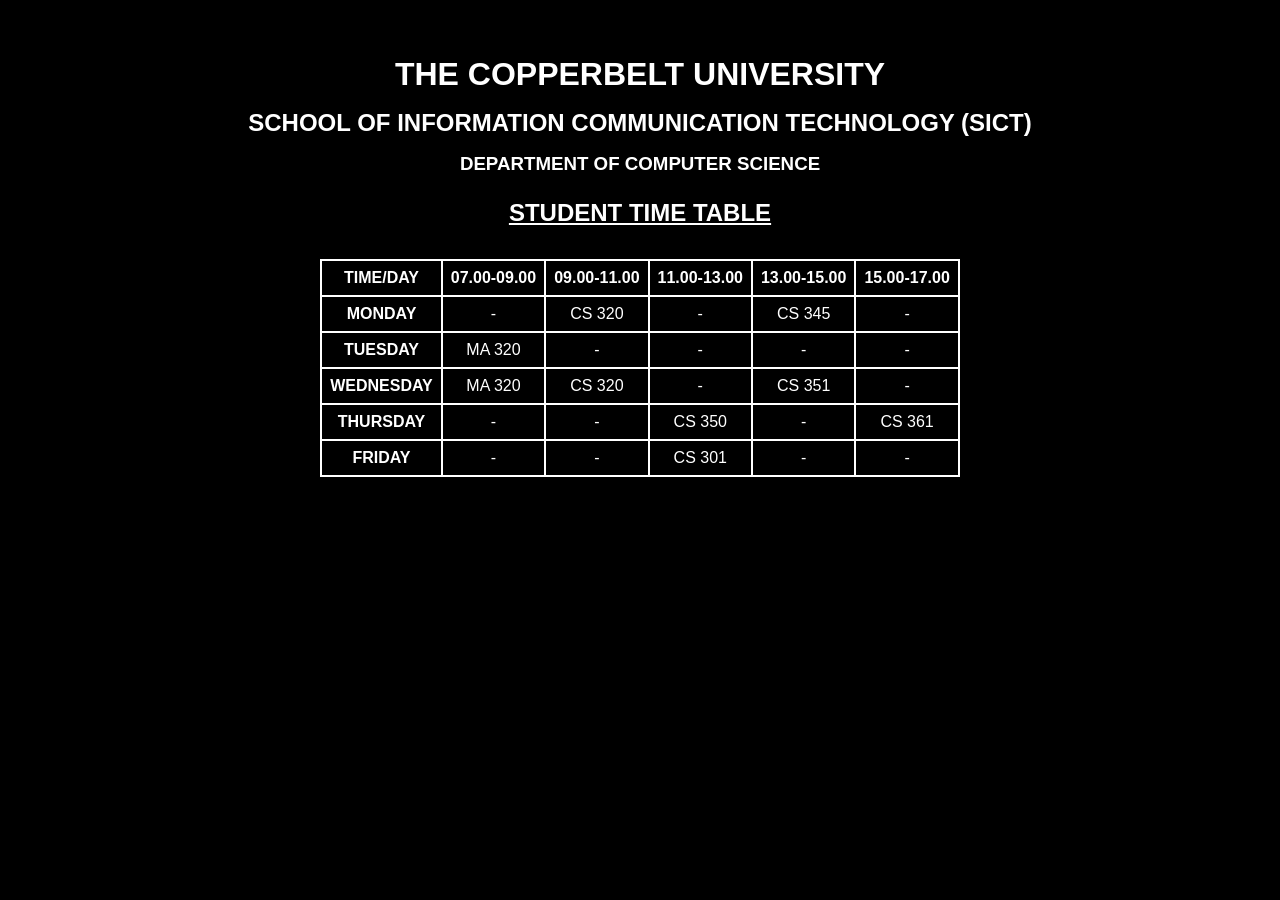
==== time table/index.html @ ff11e7d1 "first table style" ====
<!doctype html>
<html lang="en">
  <head>
    <meta charset="UTF-8" />
    <meta name="viewport" content="width=device-width, initial-scale=1.0" />
    <title>SICT 3 | Time table</title>
    <link rel="stylesheet" href="./styles.css" />
  </head>
  <body>
    <div id="container">
      <div id="heading">
        <h1>THE COPPERBELT UNIVERSITY</h1>
        <h2>SCHOOL OF INFORMATION COMMUNICATION TECHNOLOGY (SICT)</h2>
        <h3>DEPARTMENT OF COMPUTER SCIENCE</h3>
      </div>

      <div id="table-container">
        <h1>STUDENT TIME TABLE</h1>
        <table>
          <tr>
            <td id="first-column">TIME/DAY</td>
            <th>07.00-09.00</th>
            <th>09.00-11.00</th>
            <th>11.00-13.00</th>
            <th>13.00-15.00</th>
            <th>15.00-17.00</th>
          </tr>
          <tr>
            <tr>
              <td id="first-column">MONDAY</td>
              <td>-</td>
              <td>CS 320</td>
              <td>-</td>
              <td>CS 345</td>
              <td>-</td>
            </tr>
            <tr>
              <td id="first-column">TUESDAY</td>
              <td>MA 320</td>
              <td>-</td>
              <td>-</td>
              <td>-</td>
              <td>-</td>
            </tr>
            <tr>
              <td id="first-column">WEDNESDAY</td>
              <td>MA 320</td>
              <td>CS 320</td>
              <td>-</td>
              <td>CS 351</td>
              <td>-</td>
            </tr>
            <tr>
              <td id="first-column">THURSDAY</td>
              <td>-</td>
              <td>-</td>
              <td>CS 350</td>
              <td>-</td>
              <td>CS 361</td>
            </tr>
            <tr>
              <td id="first-column">FRIDAY</td>
              <td>-</td>
              <td>-</td>
              <td>CS 301</td>
              <td>-</td>
              <td>-</td>
            </tr>
        </tr>
        </table>
      </div>
    </div>
  </body>
</html>
---- time table/styles.css ----
body {
  margin: 0;
  padding: 0;
  font-family: "Gill Sans", "Gill Sans MT", Calibri, "Trebuchet MS", sans-serif;
  background-color: black;
  color: white;
}

#container {
  width: 900px;
  margin: auto;
  margin-top: 3rem;
}

#heading {
  display: flex;
  flex-direction: column;
  align-items: center;
  justify-content: center;
}

#heading h1,
h2,
h3 {
  margin: 0.5rem;
  text-align: center;
}

#table-container > h1 {
  font-size: 1.5rem;
  text-align: center;
  margin-bottom: 2rem;
  text-decoration: underline;
}

table,
th,
tr,
td {
  border: 2px solid white;
  border-collapse: collapse;
  padding: 0.5rem;
  text-align: center;
  width: auto;
  margin: auto;
}

th,
#first-column {
  text-transform: capitalize;
  font-weight: 700;
}
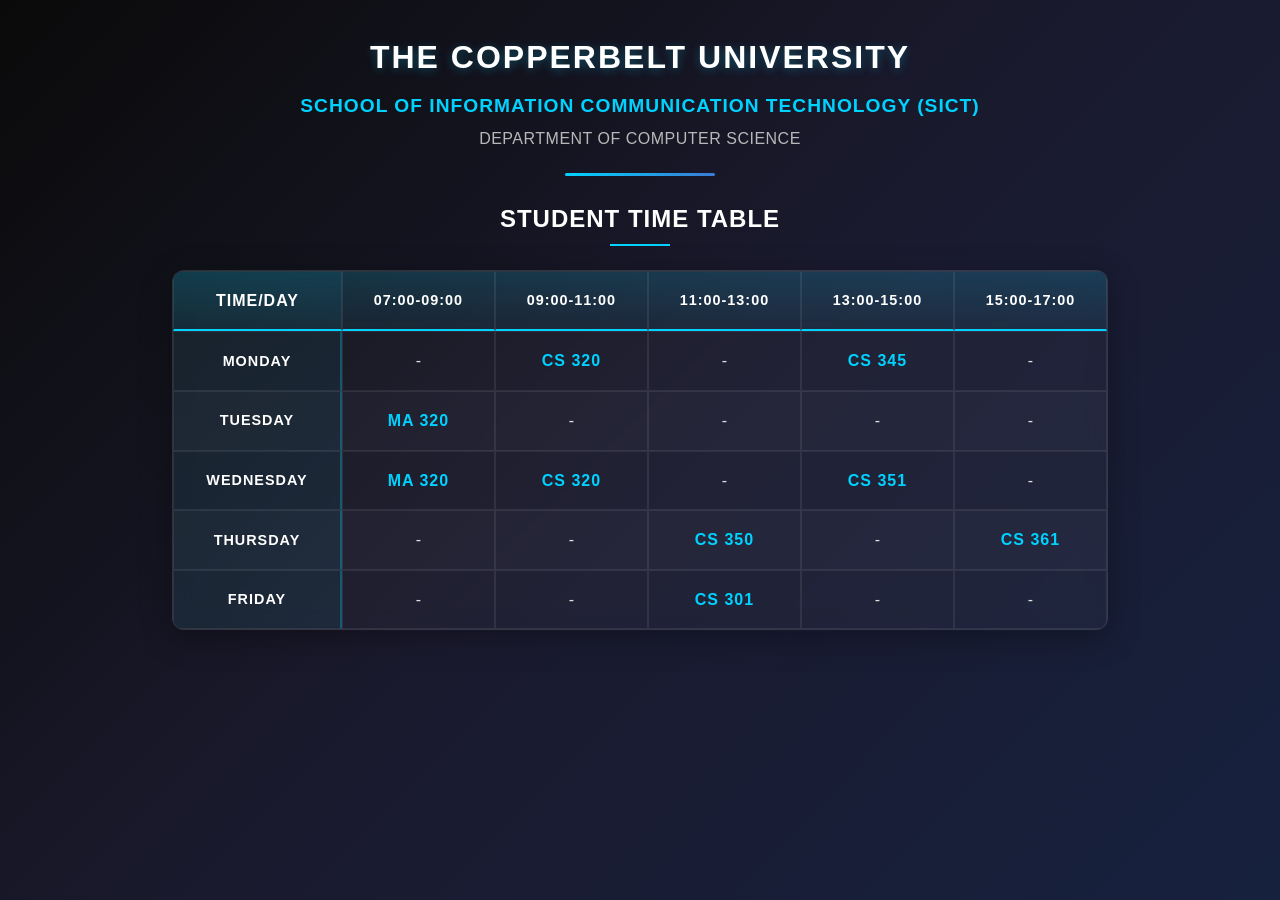
==== commit f0fbcb52: "improved table design" ====
--- a/time table/index.html
+++ b/time table/index.html
@@ -17,58 +17,68 @@
       <div id="table-container">
         <h1>STUDENT TIME TABLE</h1>
         <table>
-          <tr>
-            <td id="first-column">TIME/DAY</td>
-            <th>07.00-09.00</th>
-            <th>09.00-11.00</th>
-            <th>11.00-13.00</th>
-            <th>13.00-15.00</th>
-            <th>15.00-17.00</th>
-          </tr>
-          <tr>
+          <thead>
             <tr>
-              <td id="first-column">MONDAY</td>
+              <th scope="col" class="first-column">TIME/DAY</th>
+              <th scope="col">07:00-09:00</th>
+              <th scope="col">09:00-11:00</th>
+              <th scope="col">11:00-13:00</th>
+              <th scope="col">13:00-15:00</th>
+              <th scope="col">15:00-17:00</th>
+            </tr>
+          </thead>
+          <tbody>
+            <tr>
+              <th scope="row" class="first-column">MONDAY</th>
               <td>-</td>
-              <td>CS 320</td>
+              <td class="course-code">CS 320</td>
               <td>-</td>
-              <td>CS 345</td>
+              <td class="course-code">CS 345</td>
               <td>-</td>
             </tr>
             <tr>
-              <td id="first-column">TUESDAY</td>
-              <td>MA 320</td>
+              <th scope="row" class="first-column">TUESDAY</th>
+              <td class="course-code">MA 320</td>
               <td>-</td>
               <td>-</td>
               <td>-</td>
               <td>-</td>
             </tr>
             <tr>
-              <td id="first-column">WEDNESDAY</td>
-              <td>MA 320</td>
-              <td>CS 320</td>
+              <th scope="row" class="first-column">WEDNESDAY</th>
+              <td class="course-code">MA 320</td>
+              <td class="course-code">CS 320</td>
               <td>-</td>
-              <td>CS 351</td>
+              <td class="course-code">CS 351</td>
               <td>-</td>
             </tr>
             <tr>
-              <td id="first-column">THURSDAY</td>
+              <th scope="row" class="first-column">THURSDAY</th>
               <td>-</td>
               <td>-</td>
-              <td>CS 350</td>
+              <td class="course-code">CS 350</td>
               <td>-</td>
-              <td>CS 361</td>
+              <td class="course-code">CS 361</td>
             </tr>
             <tr>
-              <td id="first-column">FRIDAY</td>
+              <th scope="row" class="first-column">FRIDAY</th>
               <td>-</td>
               <td>-</td>
-              <td>CS 301</td>
+              <td class="course-code">CS 301</td>
               <td>-</td>
               <td>-</td>
             </tr>
-        </tr>
+          </tbody>
         </table>
       </div>
     </div>
+
+    <script>
+      document.querySelectorAll(".course-code").forEach((cell) => {
+        cell.addEventListener("mouseenter", function (e) {
+          this.style.cursor = "pointer";
+        });
+      });
+    </script>
   </body>
 </html>
--- a/time table/styles.css
+++ b/time table/styles.css
@@ -1,52 +1,282 @@
-body {
+*,
+*::before,
+*::after {
+  box-sizing: border-box;
   margin: 0;
   padding: 0;
+}
+
+body {
   font-family: "Gill Sans", "Gill Sans MT", Calibri, "Trebuchet MS", sans-serif;
-  background-color: black;
-  color: white;
+  background: linear-gradient(135deg, #0a0a0a 0%, #1a1a2e 50%, #16213e 100%);
+  color: #e0e0e0;
+  min-height: 100vh;
+  line-height: 1.6;
 }
 
 #container {
-  width: 900px;
-  margin: auto;
-  margin-top: 3rem;
+  max-width: 1000px;
+  margin: 0 auto;
+  padding: 2rem;
 }
 
 #heading {
-  display: flex;
-  flex-direction: column;
-  align-items: center;
-  justify-content: center;
-}
-
-#heading h1,
-h2,
-h3 {
-  margin: 0.5rem;
   text-align: center;
-}
-
-#table-container > h1 {
+  margin-bottom: 3rem;
+  position: relative;
+}
+
+#heading::after {
+  content: "";
+  position: absolute;
+  bottom: -1.5rem;
+  left: 50%;
+  transform: translateX(-50%);
+  width: 150px;
+  height: 3px;
+  background: linear-gradient(90deg, #00d2ff, #3a7bd5);
+  border-radius: 2px;
+}
+
+#heading h1 {
+  font-size: 2rem;
+  font-weight: 700;
+  letter-spacing: 2px;
+  color: #ffffff;
+  text-transform: uppercase;
+  margin-bottom: 0.5rem;
+  text-shadow: 0 2px 10px rgba(0, 210, 255, 0.3);
+}
+
+#heading h2 {
+  font-size: 1.2rem;
+  font-weight: 600;
+  color: #00d2ff;
+  letter-spacing: 1px;
+  margin-bottom: 0.25rem;
+}
+
+#heading h3 {
+  font-size: 1rem;
+  font-weight: 500;
+  color: #b8b8b8;
+  letter-spacing: 0.5px;
+}
+
+#table-container h1 {
   font-size: 1.5rem;
   text-align: center;
   margin-bottom: 2rem;
-  text-decoration: underline;
-}
-
-table,
+  color: #ffffff;
+  font-weight: 600;
+  letter-spacing: 1px;
+  position: relative;
+  display: inline-block;
+  width: 100%;
+}
+
+#table-container h1::after {
+  content: "";
+  position: absolute;
+  bottom: -8px;
+  left: 50%;
+  transform: translateX(-50%);
+  width: 60px;
+  height: 2px;
+  background: #00d2ff;
+}
+
+table {
+  width: 100%;
+  border-collapse: separate;
+  border-spacing: 0;
+  background: rgba(255, 255, 255, 0.03);
+  backdrop-filter: blur(10px);
+  border-radius: 12px;
+  overflow: hidden;
+  box-shadow: 0 8px 32px rgba(0, 0, 0, 0.3);
+  border: 1px solid rgba(255, 255, 255, 0.1);
+}
+
+thead th {
+  background: linear-gradient(
+    180deg,
+    rgba(0, 210, 255, 0.15) 0%,
+    rgba(0, 210, 255, 0.05) 100%
+  );
+  color: #ffffff;
+  font-weight: 600;
+  font-size: 0.9rem;
+  letter-spacing: 1px;
+  text-transform: uppercase;
+  padding: 1rem;
+  border-bottom: 2px solid #00d2ff;
+  position: sticky;
+  top: 0;
+}
+
+thead th:first-child {
+  background: linear-gradient(
+    180deg,
+    rgba(0, 210, 255, 0.2) 0%,
+    rgba(0, 210, 255, 0.1) 100%
+  );
+  font-weight: 700;
+  font-size: 1rem;
+}
+
+tbody tr {
+  transition: all 0.3s ease;
+}
+
+tbody tr:hover {
+  background: rgba(0, 210, 255, 0.08);
+  transform: scale(1.01);
+}
+
+tbody tr:nth-child(even) {
+  background: rgba(255, 255, 255, 0.02);
+}
+
+tbody tr:nth-child(even):hover {
+  background: rgba(0, 210, 255, 0.08);
+}
+
 th,
-tr,
 td {
-  border: 2px solid white;
-  border-collapse: collapse;
-  padding: 0.5rem;
+  padding: 1rem;
   text-align: center;
-  width: auto;
-  margin: auto;
-}
-
-th,
-#first-column {
-  text-transform: capitalize;
+  border: 1px solid rgba(255, 255, 255, 0.08);
+}
+
+.first-column {
   font-weight: 700;
-}
+  color: #ffffff;
+  background: rgba(0, 210, 255, 0.1);
+  letter-spacing: 1px;
+  font-size: 0.9rem;
+}
+
+tbody th.first-column {
+  background: rgba(0, 210, 255, 0.05);
+  border-right: 2px solid rgba(0, 210, 255, 0.3);
+}
+
+td:not(:empty) {
+  font-weight: 500;
+  color: #e0e0e0;
+}
+
+td:contains("CS"),
+td:contains("MA") {
+  color: #00d2ff;
+}
+
+td.course-code {
+  color: #00d2ff;
+  font-weight: 600;
+  letter-spacing: 1px;
+}
+
+td:empty,
+td:has(> :only-child:is(:empty, :-moz-only-whitespace)) {
+  color: #666;
+  font-style: italic;
+}
+
+td:has(> :-moz-only-whitespace) {
+  color: rgba(255, 255, 255, 0.2);
+}
+
+@media (max-width: 768px) {
+  #container {
+    padding: 1rem;
+  }
+
+  #heading h1 {
+    font-size: 1.5rem;
+  }
+
+  #heading h2 {
+    font-size: 1rem;
+  }
+
+  table {
+    font-size: 0.8rem;
+  }
+
+  th,
+  td {
+    padding: 0.75rem 0.5rem;
+  }
+}
+
+@media (max-width: 480px) {
+  #heading h1 {
+    font-size: 1.2rem;
+    letter-spacing: 1px;
+  }
+
+  #heading h2 {
+    font-size: 0.85rem;
+  }
+
+  #heading h3 {
+    font-size: 0.75rem;
+  }
+
+  #table-container h1 {
+    font-size: 1.2rem;
+  }
+
+  #table-container {
+    overflow-x: auto;
+  }
+
+  table {
+    min-width: 600px;
+  }
+}
+
+@keyframes fadeIn {
+  from {
+    opacity: 0;
+    transform: translateY(20px);
+  }
+  to {
+    opacity: 1;
+    transform: translateY(0);
+  }
+}
+
+#container {
+  animation: fadeIn 0.6s ease-out;
+}
+
+@media print {
+  body {
+    background: white;
+    color: black;
+  }
+
+  table {
+    box-shadow: none;
+    border: 2px solid #000;
+  }
+
+  th,
+  td {
+    border-color: #000;
+    color: #000;
+  }
+
+  thead th {
+    background: #f0f0f0;
+    color: #000;
+    border-bottom: 2px solid #000;
+  }
+
+  .first-column {
+    background: #f5f5f5;
+  }
+}
